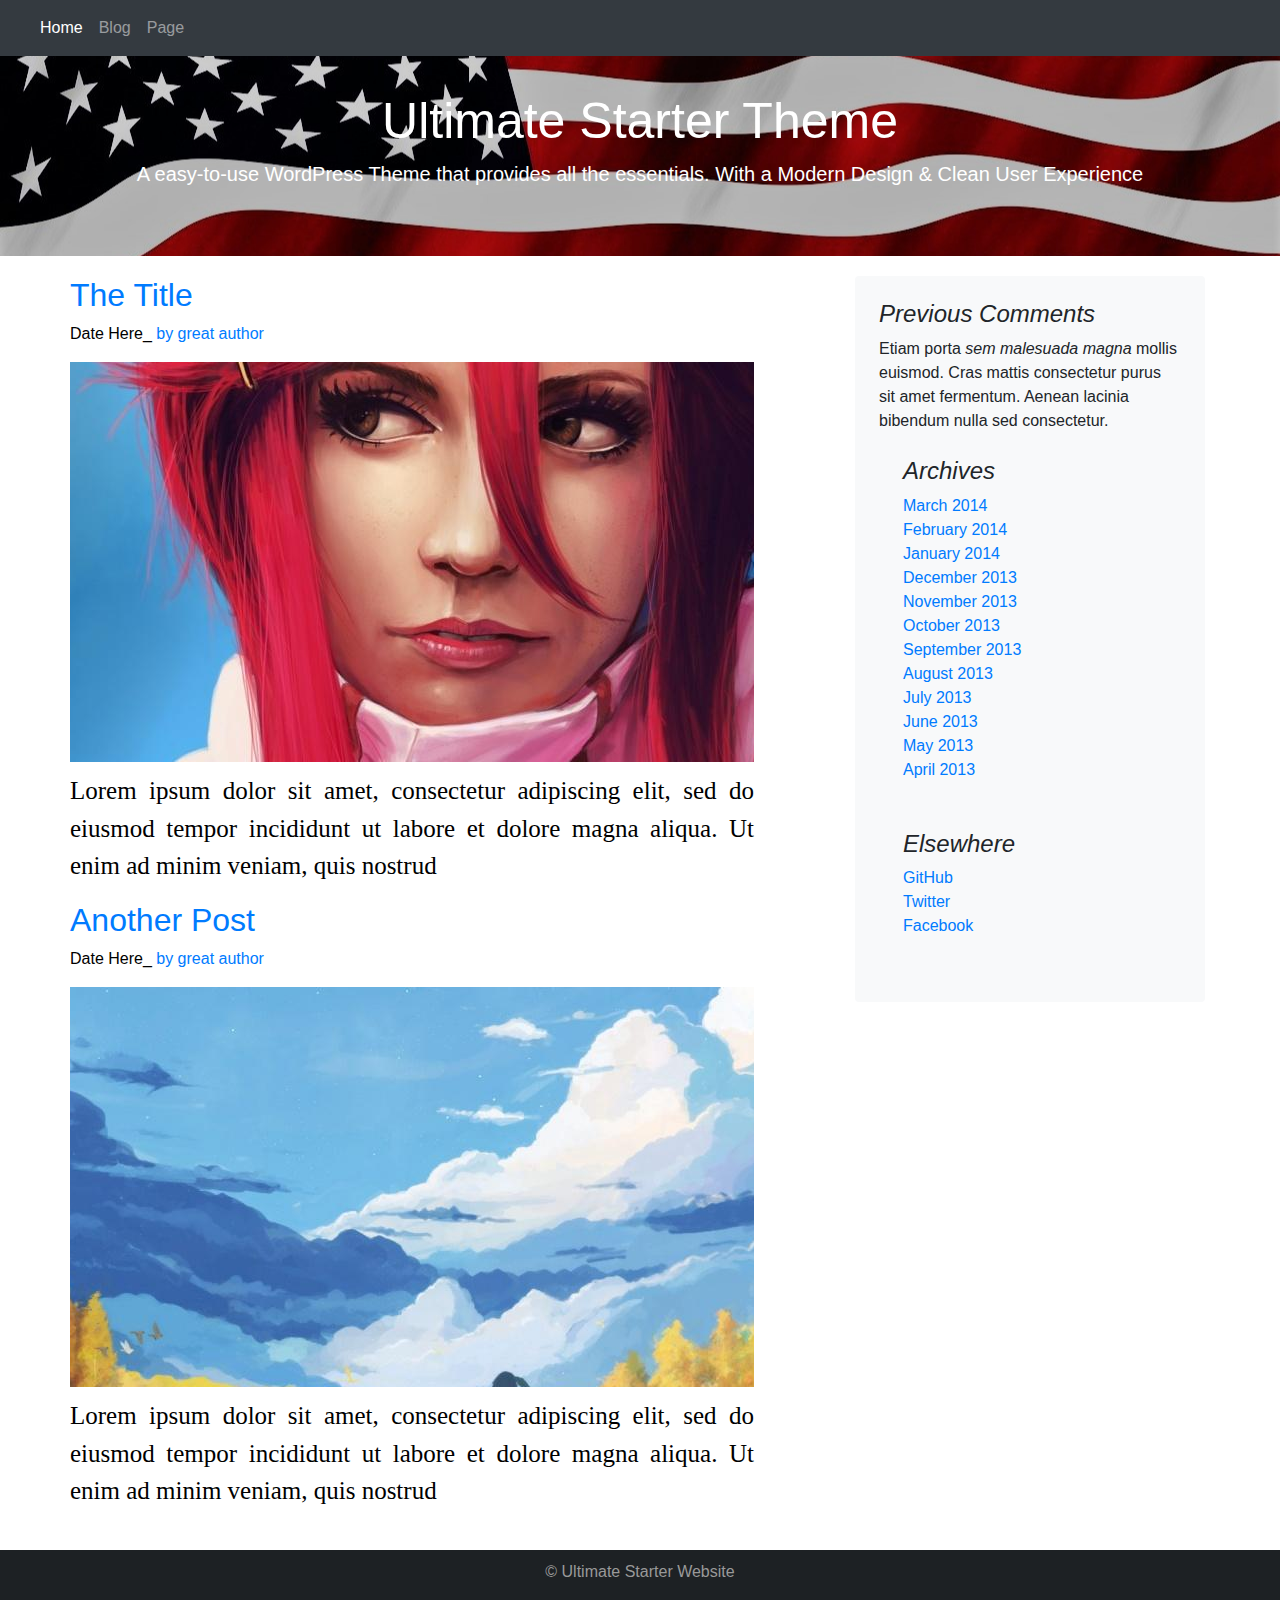
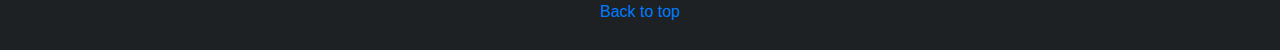
==== index.html @ 62c55915 "Add files via upload" ====
<!doctype html>
<html lang="en">
  <head>
    <meta charset="utf-8">
    <meta name="viewport" content="width=device-width, initial-scale=1, shrink-to-fit=no">
    <meta name="description" content="">
    <meta name="author" content="Mark Otto, Jacob Thornton, and Bootstrap contributors">
    <meta name="generator" content="Jekyll v3.8.6">

    <!-- Bootstrap core CSS -->
    <link rel="stylesheet" href="https://stackpath.bootstrapcdn.com/bootstrap/4.4.1/css/bootstrap.min.css" integrity="sha384-Vkoo8x4CGsO3+Hhxv8T/Q5PaXtkKtu6ug5TOeNV6gBiFeWPGFN9MuhOf23Q9Ifjh" crossorigin="anonymous">
    <title>Ultimate Starter Theme</title>


    <link rel="canonical" href="https://getbootstrap.com/docs/4.4/examples/blog/">
    <!-- Custom styles for this template -->
    <link href="https://fonts.googleapis.com/css?family=Playfair+Display:700,900" rel="stylesheet">
    <!-- Custom styles for this template -->
    <link href="style.css" rel="stylesheet">
    <!-- Font_Awesome Link Code -->
    <link href="https://stackpath.bootstrapcdn.com/font-awesome/4.7.0/css/font-awesome.min.css" rel="stylesheet">

  <!-- TEXT & BUTTONS --> 
  <section class="showcase">
<nav class="navbar navbar-expand-md navbar navbar-dark bg-dark" role="navigation">
  <a class="navbar-brand" href="#"></a>
  <button class="navbar-toggler" type="button" data-toggle="collapse" data-target="#navbarNav" aria-controls="navbarNav" aria-expanded="false" aria-label="Toggle navigation">
    <span class="navbar-toggler-icon"></span>
  </button>
  <div class="collapse navbar-collapse" id="navbarNav">
    <ul class="navbar-nav">
      <li class="nav-item active">
        <a class="nav-link" href="frontpage.html">Home <span class="sr-only">(current)</span></a>
      </li>
      <li class="nav-item">
        <a class="nav-link" href="index.html">Blog</a>
      </li>
      <li class="nav-item">
        <a class="nav-link" href="single.html">Page</a>
    </ul>
  </div>
</nav>

  <section class="showcase2">
    <div class="container">
      <h1>Ultimate Starter Theme</h1>
      <p>A easy-to-use WordPress Theme that provides all the essentials. With a Modern Design & Clean User Experience</p>
    </div>
    <!-- IMAGE -->
    <style>
    .showcase2 {
    background: url(usa2.jpg)no-repeat center center;}
    </style>
  </section>
  <!-- BODY BEGINS WITH SIDEBAR -->
  <div class="container1">
    <!--  SIDE BAR -->
    <div class="right">
      <aside style="float: right; left: 10px;" class="col-md-4 blog-sidebar">
        <div class="p-4 mb-4 bg-light rounded">
        <h4 class="font-italic">Previous Comments</h4>
        <p class="mb-0">Etiam porta <em>sem malesuada magna</em> mollis euismod. Cras mattis consectetur purus sit amet fermentum. Aenean lacinia bibendum nulla sed consectetur.</p>

      <div class="p-4">
        <h4 class="font-italic">Archives</h4>
        <ol class="list-unstyled mb-0">
          <li><a href="#">March 2014</a></li>
          <li><a href="#">February 2014</a></li>
          <li><a href="#">January 2014</a></li>
          <li><a href="#">December 2013</a></li>
          <li><a href="#">November 2013</a></li>
          <li><a href="#">October 2013</a></li>
          <li><a href="#">September 2013</a></li>
          <li><a href="#">August 2013</a></li>
          <li><a href="#">July 2013</a></li>
          <li><a href="#">June 2013</a></li>
          <li><a href="#">May 2013</a></li>
          <li><a href="#">April 2013</a></li>
        </ol>
      </div>

      <div class="p-4">
        <h4 class="font-italic">Elsewhere</h4>
        <ol class="list-unstyled">
          <li><a href="#">GitHub</a></li>
          <li><a href="#">Twitter</a></li>
          <li><a href="#">Facebook</a></li>
        </ol>
      </div>
    </aside>
    </div>
  <!-- CONTENT -->
  <div class="left">
    <h2 class="postHead"><a href="single.html">The Title</a></h2>
    <p class="postMeta">Date Here_ <a href="#">by great author</a></p>
    <div class="thumb1" style="background: url(img2.jpg)no-repeat center center;"></div>
    <div class="postContent">
      <p>Lorem ipsum dolor sit amet, consectetur adipiscing elit, sed do eiusmod tempor incididunt ut labore et dolore magna aliqua. Ut enim ad minim veniam, quis nostrud </p></div>
  </div>
  <div class="left">
    <h2 class="postHead"><a href="#">Another Post</a></h2>
    <p class="postMeta">Date Here_ <a href="#">by great author</a></p>
    <div class="thumb2" style="background: url(img3.jpg)no-repeat center center;"></div>
    <div class="postContent">
      <p>Lorem ipsum dolor sit amet, consectetur adipiscing elit, sed do eiusmod tempor incididunt ut labore et dolore magna aliqua. Ut enim ad minim veniam, quis nostrud </p></div>
  </div>
</aside>
</div>

  <footer class="postFooter">
    <p>&copy; Ultimate Starter Website</p>
    <p><a href="#">Back to top</a></p>
  </footer>

  <!-- Optional JavaScript -->
  <!-- jQuery first, then Popper.js, then Bootstrap JS -->
  <script src="https://code.jquery.com/jquery-3.4.1.slim.min.js" integrity="sha384-J6qa4849blE2+poT4WnyKhv5vZF5SrPo0iEjwBvKU7imGFAV0wwj1yYfoRSJoZ+n" crossorigin="anonymous"></script>
  <script src="https://cdn.jsdelivr.net/npm/popper.js@1.16.0/dist/umd/popper.min.js" integrity="sha384-Q6E9RHvbIyZFJoft+2mJbHaEWldlvI9IOYy5n3zV9zzTtmI3UksdQRVvoxMfooAo" crossorigin="anonymous"></script>    
  <script src="https://stackpath.bootstrapcdn.com/bootstrap/4.4.1/js/bootstrap.min.js" integrity="sha384-wfSDF2E50Y2D1uUdj0O3uMBJnjuUD4Ih7YwaYd1iqfktj0Uod8GCExl3Og8ifwB6" crossorigin="anonymous"></script>
  </body>
  </html>
---- style.css ----
/*HEADER FORMAT*/
.showcase2 {
  height: 200px;
  text-align: center;
  margin-bottom:10px;
  padding: 35px;
  color: #fff;
  overflow-y: hidden;
}
.showcase2 h1 {
  font-size: 50px;
}
.showcase2 p {
  font-size: 20px;
}
/*HEADER FORMAT FOR PHONES*/
@media (max-width: 700px) {
.showcase2 {
  margin-top:0px;
}
.showcase2 h1 {
  font-size: 40px;
}
.showcase2 p {
  font-size: 12px;
}
}

/*BODY FORMAT*/
.right{}
.left {
  width: 60%;
  height: auto;
  color: black;
}
.container1 {
  margin-top: 20px;
  margin-left: 70px;
  margin-right: 70px;
}
.postHead {
  color: #1C3E66;
}
.postContent {
  font-family: "Times New Roman", serif;
  font-size: 25px;
  text-align: justify;
}
.postFooter {
  width: 100%;
  padding: 10px;
  color: #999;
  text-align: center;
  background-color: #1d2124;
  margin-top: 40px;
}
/*BODY FORMAT FOR PHONES*/
@media (max-width: 700px) {
.container1 {
  margin-top: 20px;
  margin-left: 0px;
  margin-right: 0px;
}
.left {
  width: 90%;
  text-align: center;
  margin:20px;
}
.right {
  display: none;
}
.postFooter {
  padding: 5px;
}
}

/*THUMBNAIL IMAGE*/
.thumb1 {
width: 100%;
height: 400px;
margin-bottom: 10px;
/*background: url(img1.jpg)no-repeat center center;*/
}
@media (max-width: 700px) {
.thumb1 {
height: 200px;
}
}
.thumb2 {
width: 100%;
height: 400px;
margin-bottom: 10px;
/*background: url(img1.jpg)no-repeat center center;*/
}
@media (max-width: 700px) {
.thumb2 {
height: 200px;
}
}
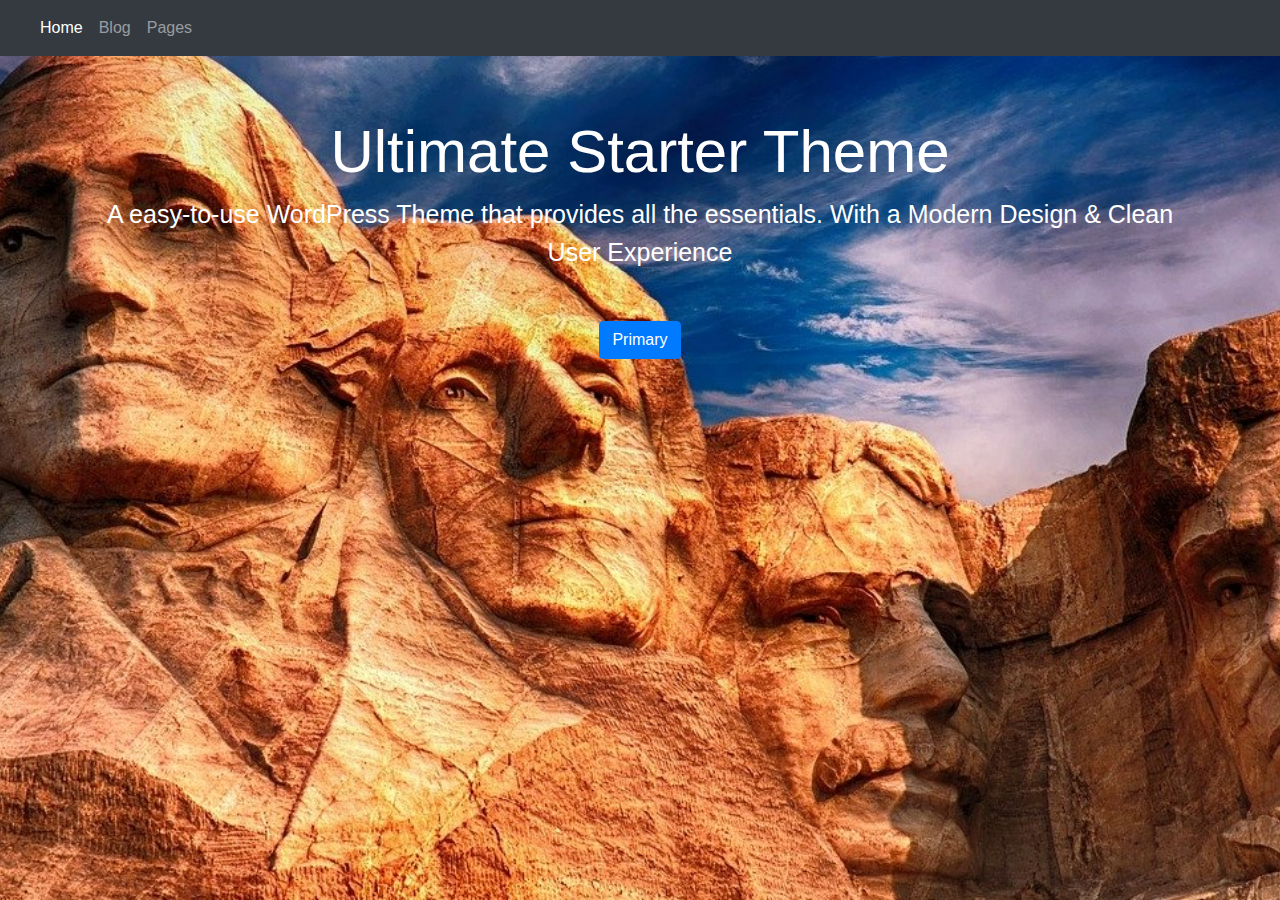
==== commit a1cf7f1c: "Add files via upload" ====
--- a/index.html
+++ b/index.html
@@ -20,7 +20,7 @@
     <!-- Font_Awesome Link Code -->
     <link href="https://stackpath.bootstrapcdn.com/font-awesome/4.7.0/css/font-awesome.min.css" rel="stylesheet">
 
-  <!-- TEXT & BUTTONS --> 
+  <!-- TEXT & BUTTONS -->
   <section class="showcase">
 <nav class="navbar navbar-expand-md navbar navbar-dark bg-dark" role="navigation">
   <a class="navbar-brand" href="#"></a>
@@ -30,92 +30,54 @@
   <div class="collapse navbar-collapse" id="navbarNav">
     <ul class="navbar-nav">
       <li class="nav-item active">
-        <a class="nav-link" href="frontpage.html">Home <span class="sr-only">(current)</span></a>
+        <a class="nav-link" href="index.html">Home <span class="sr-only">(current)</span></a>
       </li>
       <li class="nav-item">
-        <a class="nav-link" href="index.html">Blog</a>
+        <a class="nav-link" href="blog.html">Blog</a>
       </li>
       <li class="nav-item">
-        <a class="nav-link" href="single.html">Page</a>
+        <a class="nav-link" href="page.html">Pages</a>
     </ul>
   </div>
 </nav>
-
-  <section class="showcase2">
     <div class="container">
       <h1>Ultimate Starter Theme</h1>
       <p>A easy-to-use WordPress Theme that provides all the essentials. With a Modern Design & Clean User Experience</p>
+      <button type="button" class="btn btn-primary">Primary</button>
     </div>
-    <!-- IMAGE -->
-    <style>
-    .showcase2 {
-    background: url(usa2.jpg)no-repeat center center;}
-    </style>
   </section>
-  <!-- BODY BEGINS WITH SIDEBAR -->
-  <div class="container1">
-    <!--  SIDE BAR -->
-    <div class="right">
-      <aside style="float: right; left: 10px;" class="col-md-4 blog-sidebar">
-        <div class="p-4 mb-4 bg-light rounded">
-        <h4 class="font-italic">Previous Comments</h4>
-        <p class="mb-0">Etiam porta <em>sem malesuada magna</em> mollis euismod. Cras mattis consectetur purus sit amet fermentum. Aenean lacinia bibendum nulla sed consectetur.</p>
 
-      <div class="p-4">
-        <h4 class="font-italic">Archives</h4>
-        <ol class="list-unstyled mb-0">
-          <li><a href="#">March 2014</a></li>
-          <li><a href="#">February 2014</a></li>
-          <li><a href="#">January 2014</a></li>
-          <li><a href="#">December 2013</a></li>
-          <li><a href="#">November 2013</a></li>
-          <li><a href="#">October 2013</a></li>
-          <li><a href="#">September 2013</a></li>
-          <li><a href="#">August 2013</a></li>
-          <li><a href="#">July 2013</a></li>
-          <li><a href="#">June 2013</a></li>
-          <li><a href="#">May 2013</a></li>
-          <li><a href="#">April 2013</a></li>
-        </ol>
-      </div>
-
-      <div class="p-4">
-        <h4 class="font-italic">Elsewhere</h4>
-        <ol class="list-unstyled">
-          <li><a href="#">GitHub</a></li>
-          <li><a href="#">Twitter</a></li>
-          <li><a href="#">Facebook</a></li>
-        </ol>
-      </div>
-    </aside>
-    </div>
-  <!-- CONTENT -->
-  <div class="left">
-    <h2 class="postHead"><a href="single.html">The Title</a></h2>
-    <p class="postMeta">Date Here_ <a href="#">by great author</a></p>
-    <div class="thumb1" style="background: url(img2.jpg)no-repeat center center;"></div>
-    <div class="postContent">
-      <p>Lorem ipsum dolor sit amet, consectetur adipiscing elit, sed do eiusmod tempor incididunt ut labore et dolore magna aliqua. Ut enim ad minim veniam, quis nostrud </p></div>
-  </div>
-  <div class="left">
-    <h2 class="postHead"><a href="#">Another Post</a></h2>
-    <p class="postMeta">Date Here_ <a href="#">by great author</a></p>
-    <div class="thumb2" style="background: url(img3.jpg)no-repeat center center;"></div>
-    <div class="postContent">
-      <p>Lorem ipsum dolor sit amet, consectetur adipiscing elit, sed do eiusmod tempor incididunt ut labore et dolore magna aliqua. Ut enim ad minim veniam, quis nostrud </p></div>
-  </div>
-</aside>
-</div>
-
-  <footer class="postFooter">
-    <p>&copy; Ultimate Starter Website</p>
-    <p><a href="#">Back to top</a></p>
-  </footer>
-
-  <!-- Optional JavaScript -->
-  <!-- jQuery first, then Popper.js, then Bootstrap JS -->
+    <!-- Optional JavaScript -->
+    <!-- jQuery first, then Popper.js, then Bootstrap JS -->
   <script src="https://code.jquery.com/jquery-3.4.1.slim.min.js" integrity="sha384-J6qa4849blE2+poT4WnyKhv5vZF5SrPo0iEjwBvKU7imGFAV0wwj1yYfoRSJoZ+n" crossorigin="anonymous"></script>
   <script src="https://cdn.jsdelivr.net/npm/popper.js@1.16.0/dist/umd/popper.min.js" integrity="sha384-Q6E9RHvbIyZFJoft+2mJbHaEWldlvI9IOYy5n3zV9zzTtmI3UksdQRVvoxMfooAo" crossorigin="anonymous"></script>    
   <script src="https://stackpath.bootstrapcdn.com/bootstrap/4.4.1/js/bootstrap.min.js" integrity="sha384-wfSDF2E50Y2D1uUdj0O3uMBJnjuUD4Ih7YwaYd1iqfktj0Uod8GCExl3Og8ifwB6" crossorigin="anonymous"></script>
-  </body>
-  </html>+</body>
+</html>
+  
+  <style>
+  .showcase {
+    background: url(usa1.jpg)no-repeat center center;
+    height: 100%;
+    background-size: cover;
+    text-align: center;
+    color: white;
+    overflow-y: hidden;
+  }
+  .showcase h1 {
+    font-size: 60px;
+    padding-top: 60px;
+    padding-left: 10px;
+    padding-right: 10px;
+  }
+  .showcase p {
+    font-size: 25px;
+    margin-bottom: 50px;
+  }
+  body, html {
+    background-color: #243D41;
+    height: 100%;
+    margin: 0;
+  }
+  </style>
+
